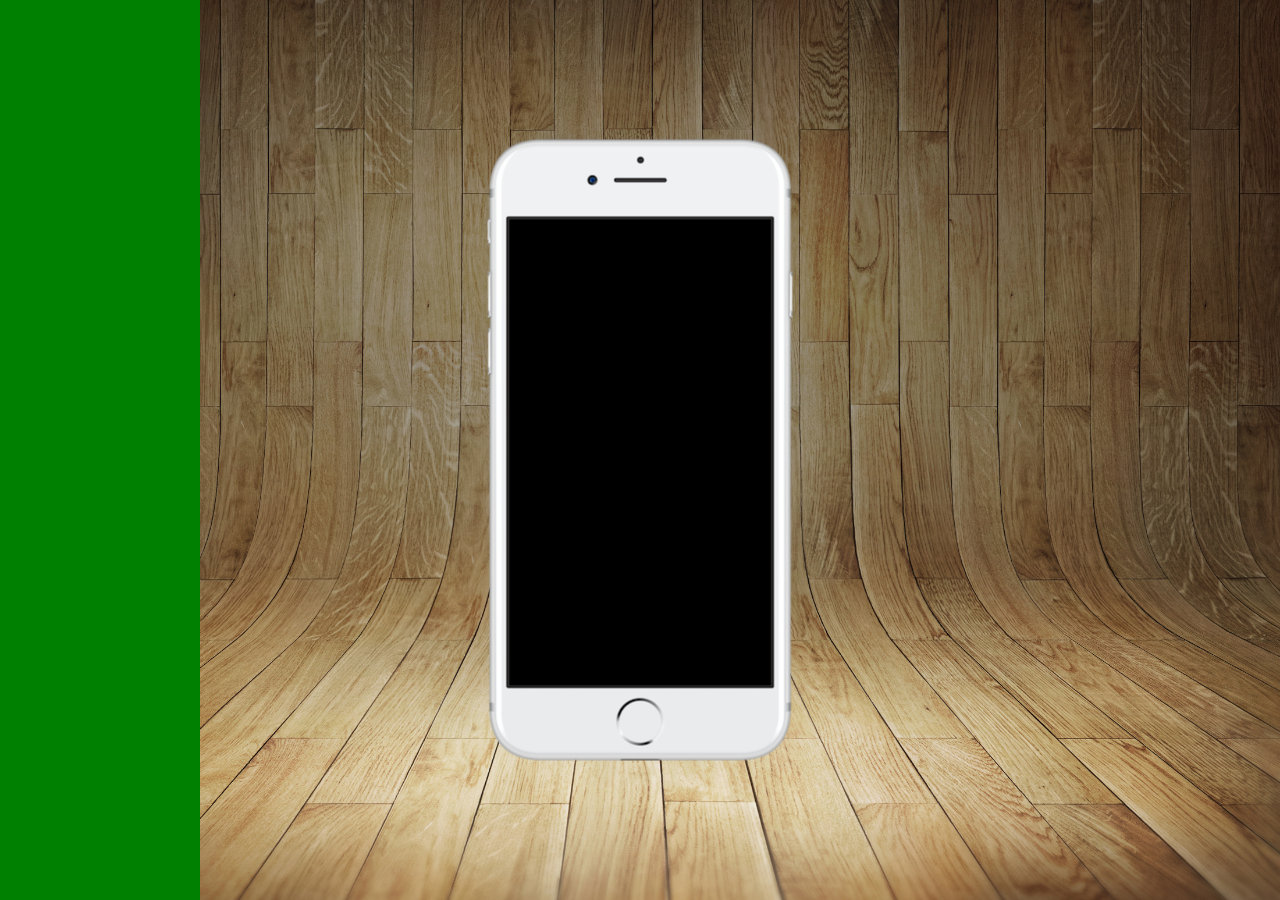
==== index.html @ 4db77a8e "Projeto Atualizado" ====
<!DOCTYPE html>
<html lang="pt-br">
<head>
    <meta charset="UTF-8">
    <meta name="viewport" content="width=device-width, initial-scale=1.0">
    <title>Redes Sociais</title>
    <link rel="shortcut icon" href="favicon.ico" type="image/x-icon">
    <link rel="stylesheet" href="estilos/style.css">
</head>
<body>
    <main>
        <section id="cell">

        </section>

        <section id="redes">

        </section>
    </main>
</body>
</html>
---- estilos/style.css ----
@charset "UTF-8";

* {
    margin: 0px;
    padding: 0px;
}

body {
    background-image: url(../imagens/fundo-madeira.jpg);
    background-size: cover;
    background-position: center;
    height: 100vh;
    width: 100vw;
}

main {
    height: 100vh;
    position: relative;
}

section#cell {
    position: absolute;
    top: 50%;
    left: 50%;
    height: 627px;
    width: 311px;
    transform: translate(-50%, -50%);
    background-image: url(../imagens/frame-iphone.png);
    background-repeat: no-repeat;
    background-position: center;
}

section#redes {
    background-color: green;
    height: 100%;
    width: 200px;
}
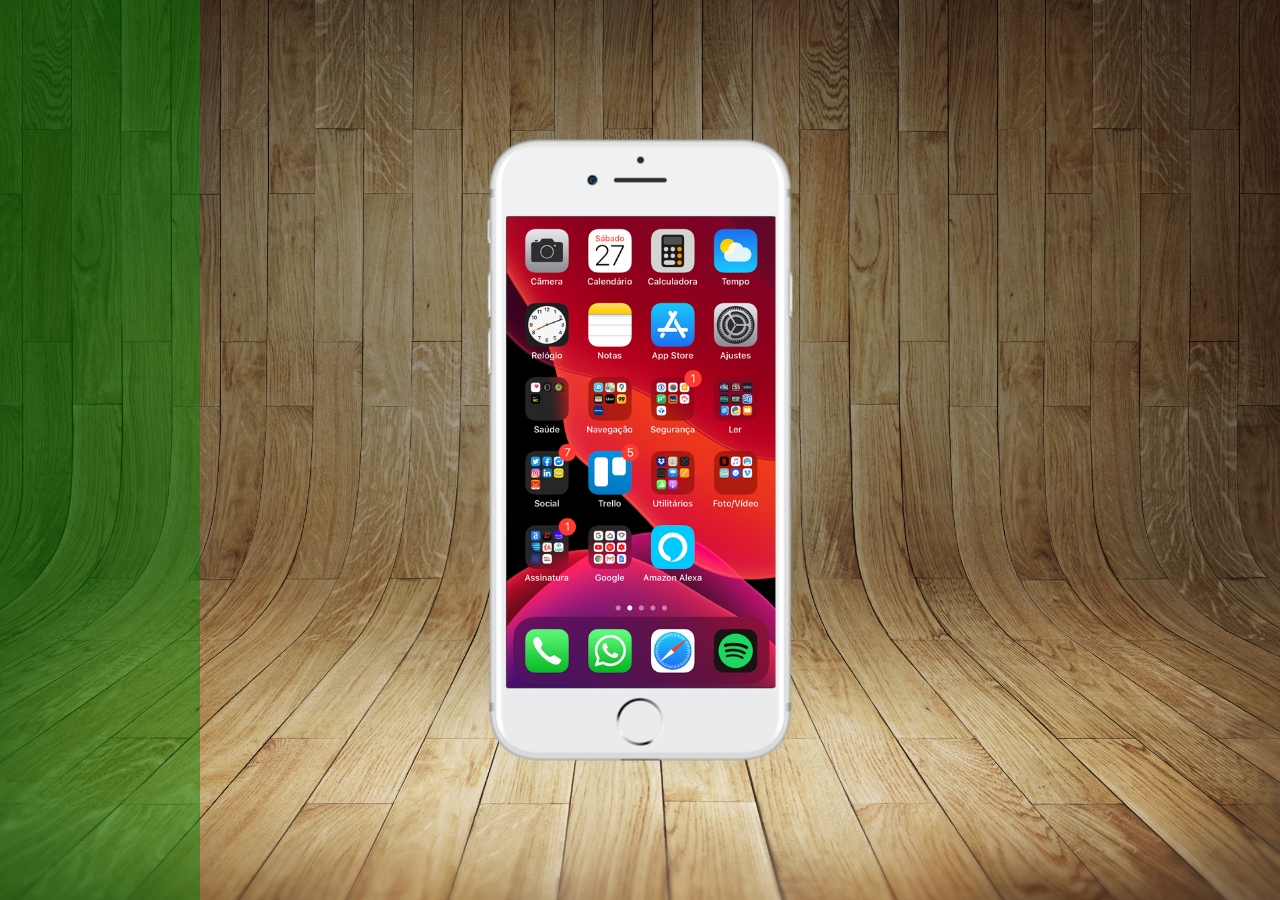
==== commit 6077f2a5: "Tela feita" ====
--- a/index.html
+++ b/index.html
@@ -10,7 +10,7 @@
 <body>
     <main>
         <section id="cell">
-
+            <iframe src="home.html" frameborder="0" name="tela" id="tela"></iframe>
         </section>
 
         <section id="redes">
--- a/estilos/style.css
+++ b/estilos/style.css
@@ -31,7 +31,15 @@
 }
 
 section#redes {
-    background-color: green;
+    background-color: rgba(0, 128, 0, 0.473);
     height: 100%;
     width: 200px;
+}
+
+iframe#tela {
+    position: relative;
+    top: 80px;
+    left: 22px;
+    height: 471px;
+    width: 269px;
 }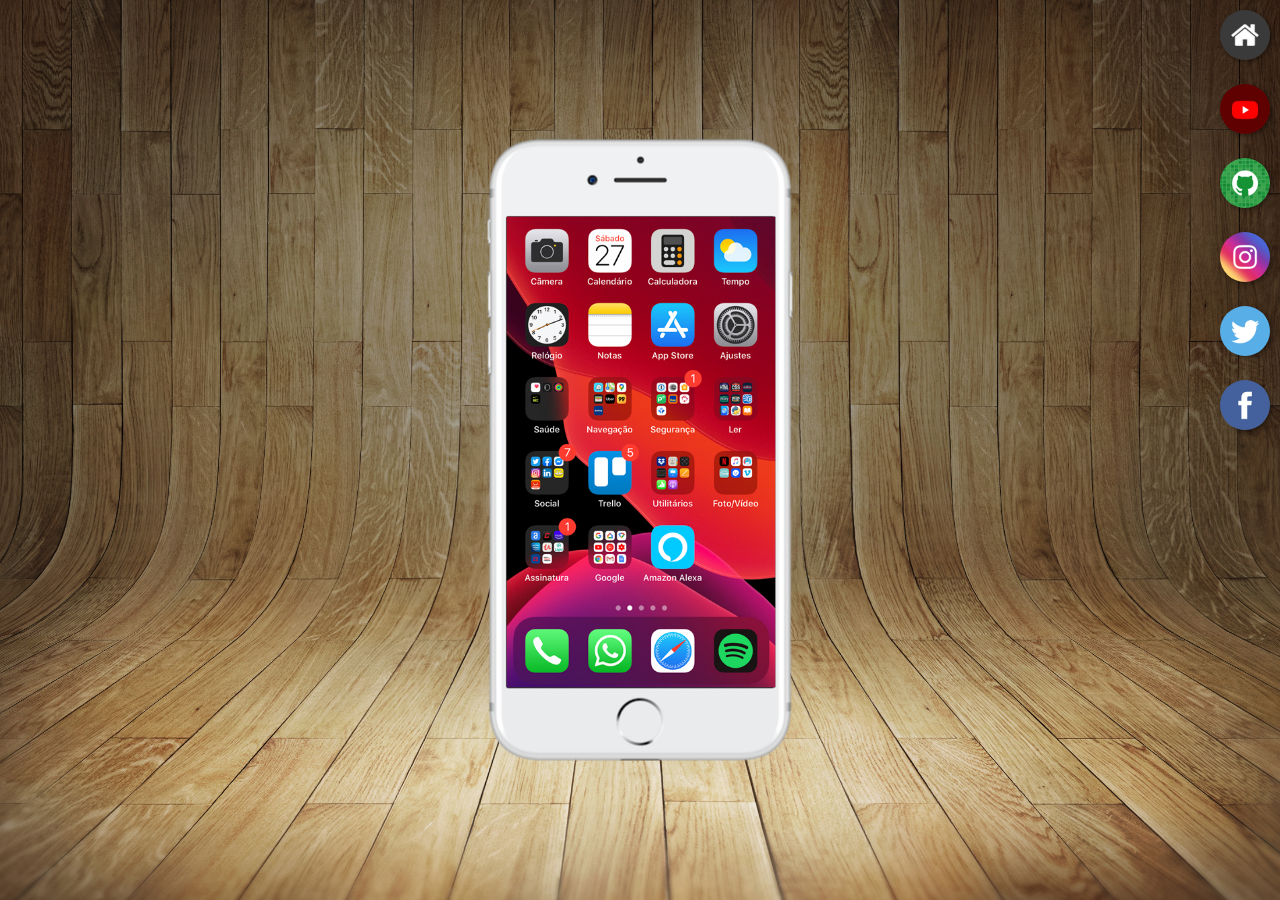
==== commit 66dc549e: "Projeto Pronto" ====
--- a/index.html
+++ b/index.html
@@ -14,7 +14,12 @@
         </section>
 
         <section id="redes">
-
+            <a href="home.html" target="tela"><img src="imagens/logo-home.jpg" alt=""></a><br>
+            <a href="youtube.html" target="tela"><img src="imagens/logo-youtube.jpg" alt=""></a><br>
+            <a href="github.html" target="tela"><img src="imagens/logo-github.jpg" alt=""></a><br>
+            <a href="insta.html" target="tela"><img src="imagens/logo-instagram.jpg" alt=""></a><br>
+            <a href="tt.html" target="tela"><img src="imagens/logo-twitter.jpg" alt=""></a><br>
+            <a href="facebook.html" target="tela"><img src="imagens/logo-facebook.jpg" alt=""></a><br>
         </section>
     </main>
 </body>
--- a/estilos/style.css
+++ b/estilos/style.css
@@ -30,16 +30,30 @@
     background-position: center;
 }
 
-section#redes {
-    background-color: rgba(0, 128, 0, 0.473);
-    height: 100%;
-    width: 200px;
-}
-
 iframe#tela {
     position: relative;
     top: 80px;
     left: 22px;
     height: 471px;
     width: 269px;
+}
+
+section#redes {
+    text-align: right;
+}
+section#redes img {
+    width: 50px;
+    height: 50px;
+    margin: 10px;
+    border-radius: 100px;
+    box-shadow: 2px 2px 5px rgba(0, 0, 0, 0.411);
+    box-sizing: border-box;
+    transition: transform 0.3s;
+}
+
+section#redes img:hover {
+    border: 2px solid rgba(255, 255, 255, 0.644);
+    transform: translate(-3px, -3px);
+    box-shadow: 5px 5px 10px rgba(0, 0, 0, 0.5);
+    transition: transform 0.3s;
 }